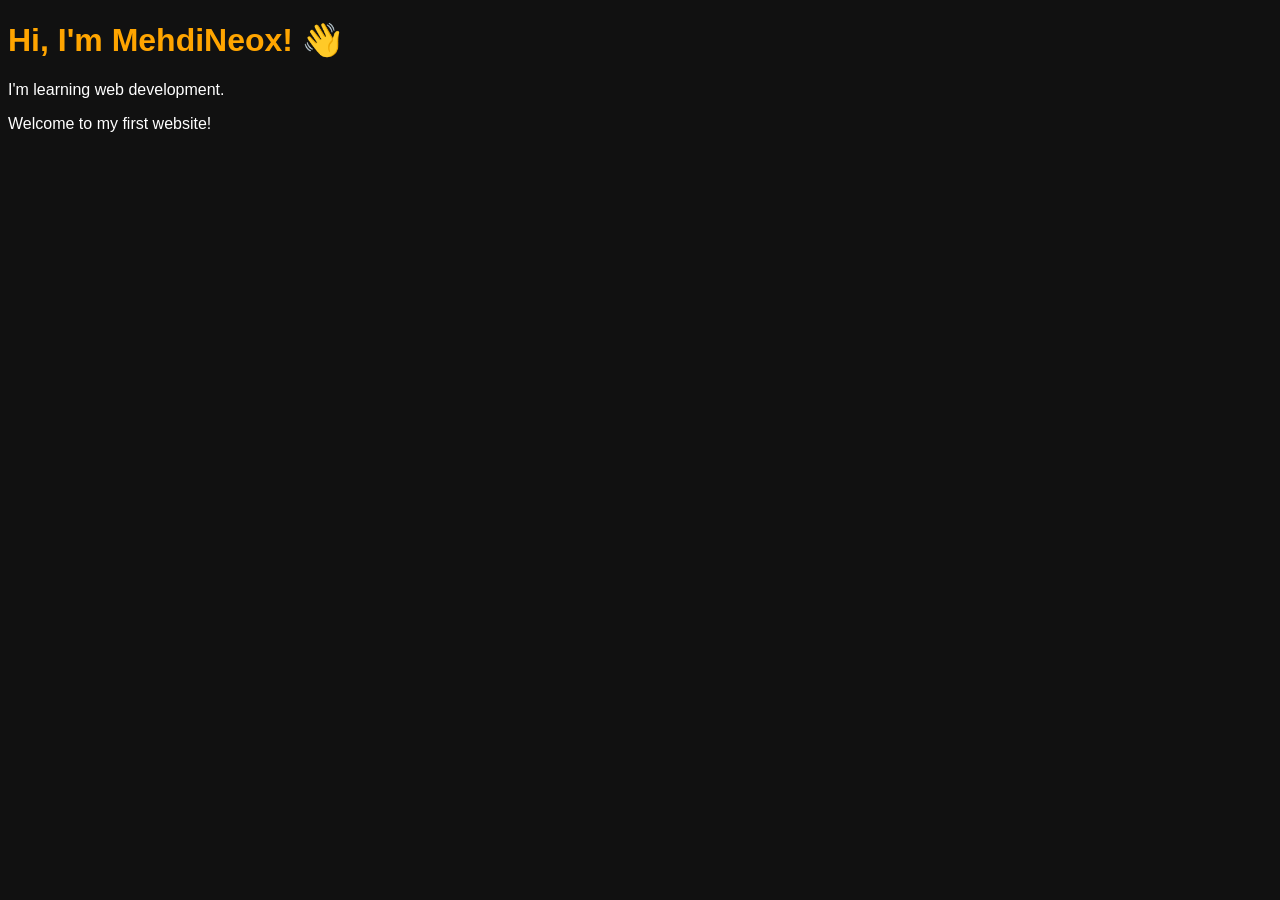
==== index.html @ 7500e45a "Rename inex.html to index.html" ====
<!DOCTYPE html>
<html lang="en">
<head>
    <meta charset="UTF-8">
    <meta name="viewport" content="width=device-width, initial-scale=1.0">
    <title>MehdiNeox</title> 
    <link rel="stylesheet" href="style.css">   
</head>
<body>
    <h1>Hi, I'm MehdiNeox! 👋</h1>
    <p>I'm learning web development.</p>
    <p>Welcome to my first website!</p>
</body>
</html>
---- style.css ----
body {
    background-color: #111111;
    color: white;
    font-family: Arial, sans-serif;
}

h1 {
    color: orange;
}
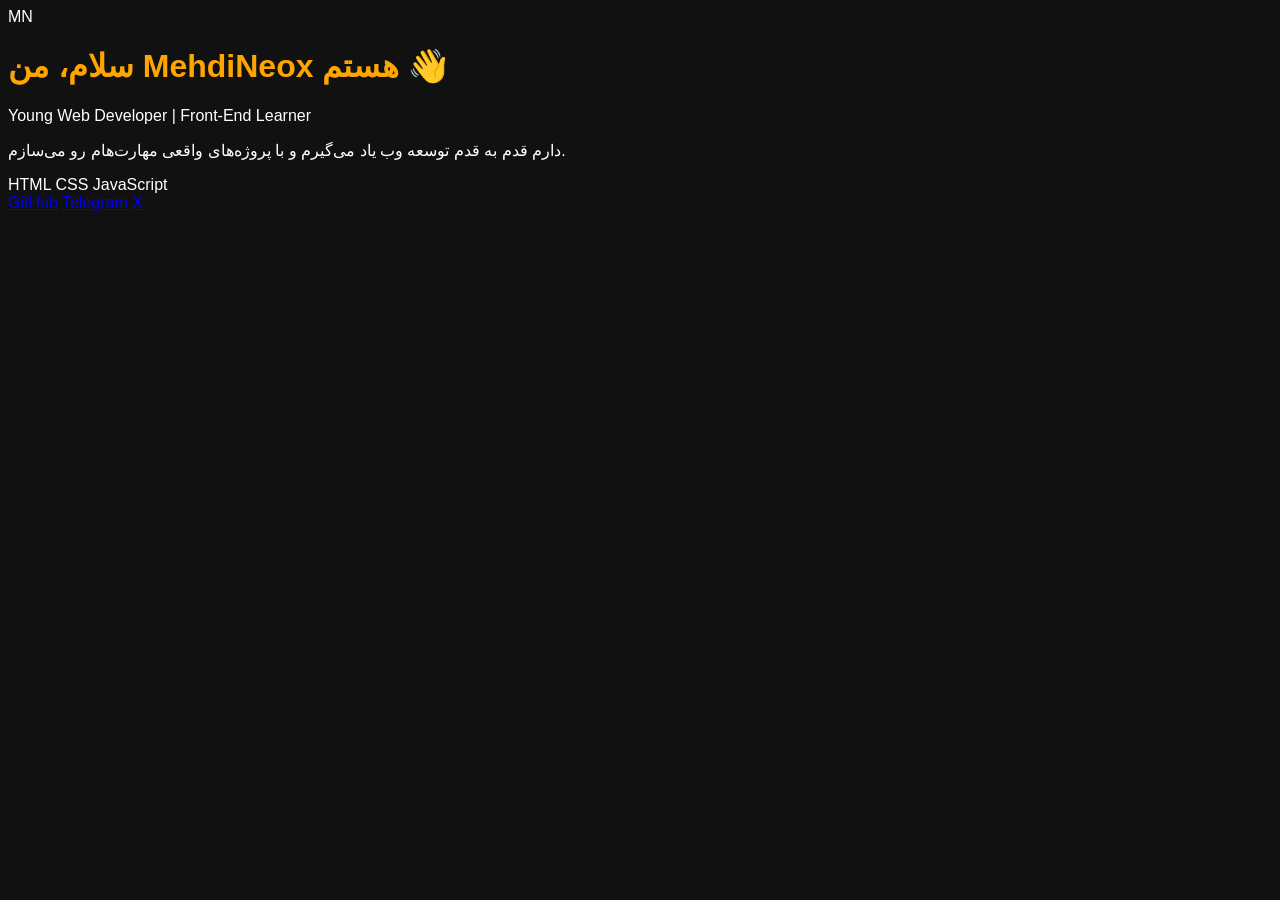
==== commit c704b2bf: "Update index.html" ====
--- a/index.html
+++ b/index.html
@@ -1,15 +1,36 @@
-
 <!DOCTYPE html>
-<html lang="en">
+<html lang="fa">
 <head>
     <meta charset="UTF-8">
     <meta name="viewport" content="width=device-width, initial-scale=1.0">
-    <title>MehdiNeox</title> 
-    <link rel="stylesheet" href="style.css">   
+    <title>MehdiNeox | Front-End Learner</title>
+    <link rel="stylesheet" href="style.css">
 </head>
 <body>
-    <h1>Hi, I'm MehdiNeox! 👋</h1>
-    <p>I'm learning web development.</p>
-    <p>Welcome to my first website!</p>
+
+    <div class="card">
+        <div class="avatar">MN</div>
+        
+        <h1>سلام، من <span>MehdiNeox</span> هستم 👋</h1>
+        
+        <p class="subtitle">Young Web Developer | Front-End Learner</p>
+        
+        <p class="description">
+            دارم قدم به قدم توسعه وب یاد می‌گیرم و با پروژه‌های واقعی مهارت‌هام رو می‌سازم.
+        </p>
+
+        <div class="skills">
+            <span>HTML</span>
+            <span>CSS</span>
+            <span class="soon">JavaScript</span>
+        </div>
+
+        <div class="links">
+            <a href="https://github.com/MehdiNeoxDeveloper" target="_blank">GitHub</a>
+            <a href="https://t.me/mehdineox" target="_blank">Telegram</a>
+            <a href="https://x.com/Mehdi_Neox" target="_blank">X</a>
+        </div>
+    </div>
+
 </body>
 </html>
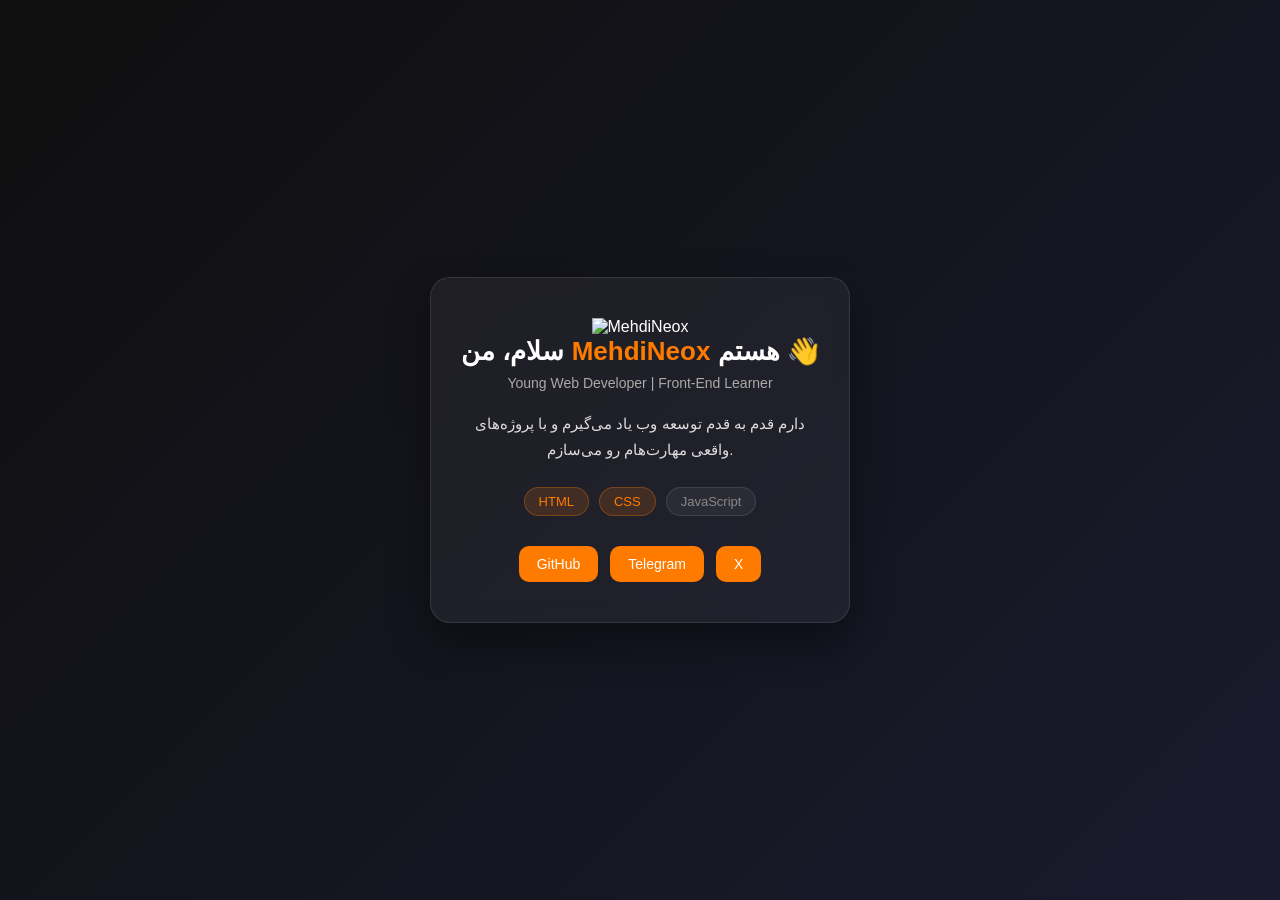
==== commit 10ab8adb: "Update index.html" ====
--- a/index.html
+++ b/index.html
@@ -9,8 +9,12 @@
 <body>
 
     <div class="card">
-        <div class="avatar">MN</div>
+        <!-- اگه عکس آپلود کردی، این خط رو فعال کن و خط بعدی رو پاک کن -->
+        <img src="avatar.jpg" alt="MehdiNeox" class="avatar-img">
         
+        <!-- اگه هنوز عکس نذاشتی، این خط رو نگه دار -->
+        <!-- <div class="avatar">MN</div> -->
+
         <h1>سلام، من <span>MehdiNeox</span> هستم 👋</h1>
         
         <p class="subtitle">Young Web Developer | Front-End Learner</p>
--- a/style.css
+++ b/style.css
@@ -1,9 +1,108 @@
+* {
+    margin: 0;
+    padding: 0;
+    box-sizing: border-box;
+}
+
 body {
-    background-color: #111111;
+    background: linear-gradient(135deg, #0f0f0f, #1a1a2e);
+    color: #ffffff;
+    font-family: 'Segoe UI', Tahoma, Geneva, Verdana, sans-serif;
+    min-height: 100vh;
+    display: flex;
+    justify-content: center;
+    align-items: center;
+    padding: 20px;
+}
+
+.card {
+    background: rgba(255, 255, 255, 0.05);
+    backdrop-filter: blur(10px);
+    border: 1px solid rgba(255, 255, 255, 0.1);
+    border-radius: 20px;
+    padding: 40px 30px;
+    max-width: 420px;
+    width: 100%;
+    text-align: center;
+    box-shadow: 0 20px 40px rgba(0, 0, 0, 0.4);
+}
+
+.avatar {
+    width: 90px;
+    height: 90px;
+    background: linear-gradient(135deg, #ff7b00, #ff4500);
+    border-radius: 50%;
+    display: flex;
+    justify-content: center;
+    align-items: center;
+    font-size: 28px;
+    font-weight: bold;
+    margin: 0 auto 20px;
     color: white;
-    font-family: Arial, sans-serif;
 }
 
 h1 {
-    color: orange;
+    font-size: 26px;
+    margin-bottom: 8px;
 }
+
+h1 span {
+    color: #ff7b00;
+}
+
+.subtitle {
+    color: #aaaaaa;
+    font-size: 14px;
+    margin-bottom: 20px;
+}
+
+.description {
+    font-size: 15px;
+    line-height: 1.7;
+    color: #dddddd;
+    margin-bottom: 25px;
+}
+
+.skills {
+    display: flex;
+    justify-content: center;
+    gap: 10px;
+    margin-bottom: 30px;
+    flex-wrap: wrap;
+}
+
+.skills span {
+    background: rgba(255, 123, 0, 0.15);
+    color: #ff7b00;
+    padding: 6px 14px;
+    border-radius: 20px;
+    font-size: 13px;
+    border: 1px solid rgba(255, 123, 0, 0.3);
+}
+
+.skills .soon {
+    background: rgba(255, 255, 255, 0.05);
+    color: #888;
+    border-color: rgba(255, 255, 255, 0.1);
+}
+
+.links {
+    display: flex;
+    justify-content: center;
+    gap: 12px;
+}
+
+.links a {
+    text-decoration: none;
+    color: white;
+    background: #ff7b00;
+    padding: 10px 18px;
+    border-radius: 10px;
+    font-size: 14px;
+    transition: 0.3s;
+}
+
+.links a:hover {
+    background: #e66a00;
+    transform: translateY(-2px);
+}
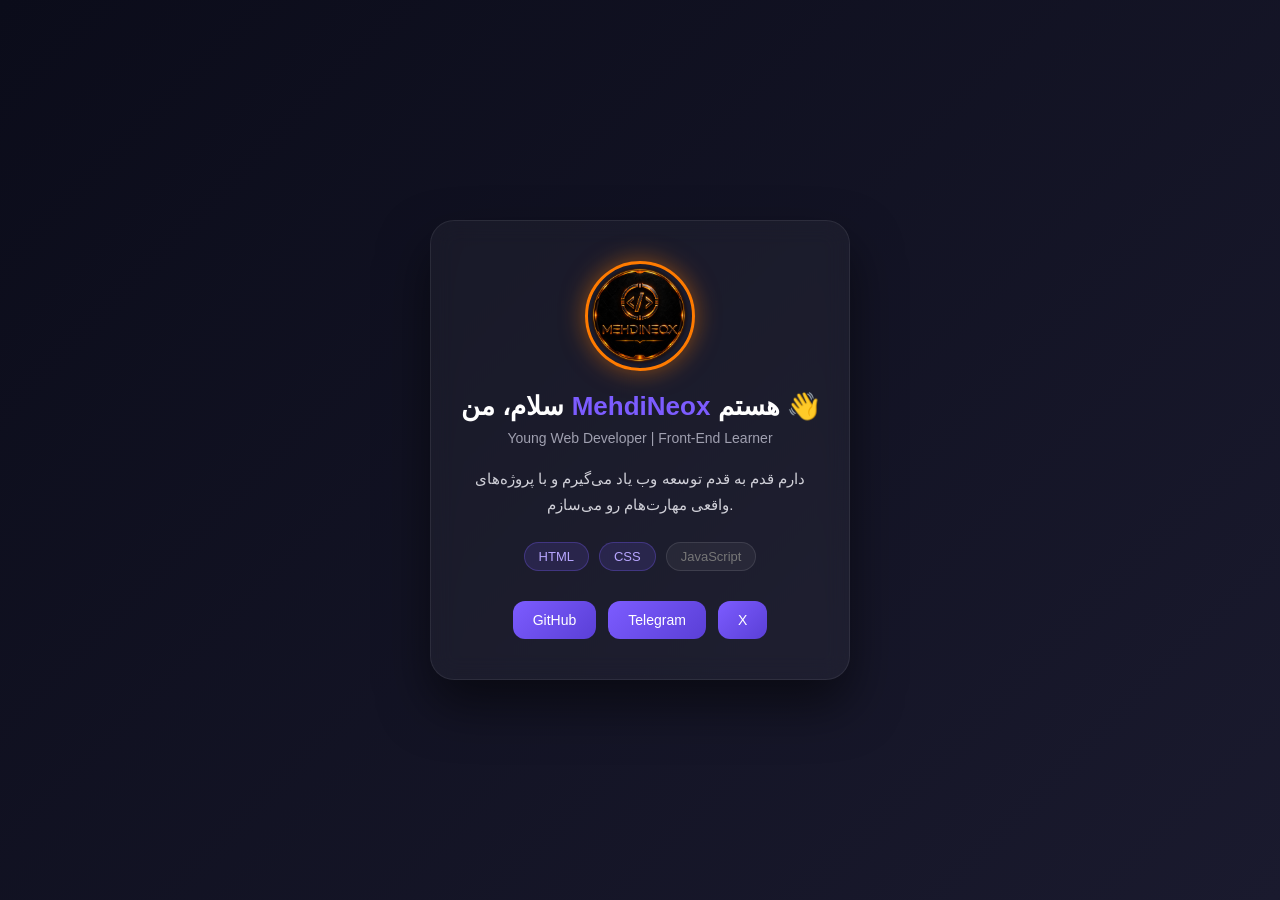
==== commit f2ed7f2b: "Update index.html" ====
--- a/index.html
+++ b/index.html
@@ -9,11 +9,7 @@
 <body>
 
     <div class="card">
-        <!-- اگه عکس آپلود کردی، این خط رو فعال کن و خط بعدی رو پاک کن -->
         <img src="avatar.jpg" alt="MehdiNeox" class="avatar-img">
-        
-        <!-- اگه هنوز عکس نذاشتی، این خط رو نگه دار -->
-        <!-- <div class="avatar">MN</div> -->
 
         <h1>سلام، من <span>MehdiNeox</span> هستم 👋</h1>
         
--- a/style.css
+++ b/style.css
@@ -5,7 +5,7 @@
 }
 
 body {
-    background: linear-gradient(135deg, #0f0f0f, #1a1a2e);
+    background: linear-gradient(135deg, #0b0c1a, #1a1a2e);
     color: #ffffff;
     font-family: 'Segoe UI', Tahoma, Geneva, Verdana, sans-serif;
     min-height: 100vh;
@@ -16,26 +16,39 @@
 }
 
 .card {
-    background: rgba(255, 255, 255, 0.05);
-    backdrop-filter: blur(10px);
-    border: 1px solid rgba(255, 255, 255, 0.1);
-    border-radius: 20px;
+    background: rgba(255, 255, 255, 0.04);
+    backdrop-filter: blur(12px);
+    border: 1px solid rgba(255, 255, 255, 0.08);
+    border-radius: 24px;
     padding: 40px 30px;
     max-width: 420px;
     width: 100%;
     text-align: center;
-    box-shadow: 0 20px 40px rgba(0, 0, 0, 0.4);
+    box-shadow: 0 25px 50px rgba(0, 0, 0, 0.5);
 }
 
+/* آواتار با عکس */
+.avatar-img {
+    width: 110px;
+    height: 110px;
+    border-radius: 50%;
+    object-fit: cover;
+    border: 3px solid #ff7b00;
+    margin: 0 auto 20px;
+    display: block;
+    box-shadow: 0 0 25px rgba(255, 123, 0, 0.5);
+}
+
+/* آواتار حروفی (اگه عکس نداشتی) */
 .avatar {
-    width: 90px;
-    height: 90px;
-    background: linear-gradient(135deg, #ff7b00, #ff4500);
+    width: 100px;
+    height: 100px;
+    background: linear-gradient(135deg, #7c5cff, #00d2ff);
     border-radius: 50%;
     display: flex;
     justify-content: center;
     align-items: center;
-    font-size: 28px;
+    font-size: 30px;
     font-weight: bold;
     margin: 0 auto 20px;
     color: white;
@@ -47,11 +60,11 @@
 }
 
 h1 span {
-    color: #ff7b00;
+    color: #7c5cff;
 }
 
 .subtitle {
-    color: #aaaaaa;
+    color: #a0a0b0;
     font-size: 14px;
     margin-bottom: 20px;
 }
@@ -59,7 +72,7 @@
 .description {
     font-size: 15px;
     line-height: 1.7;
-    color: #dddddd;
+    color: #d0d0d8;
     margin-bottom: 25px;
 }
 
@@ -72,17 +85,17 @@
 }
 
 .skills span {
-    background: rgba(255, 123, 0, 0.15);
-    color: #ff7b00;
+    background: rgba(124, 92, 255, 0.15);
+    color: #b8a6ff;
     padding: 6px 14px;
     border-radius: 20px;
     font-size: 13px;
-    border: 1px solid rgba(255, 123, 0, 0.3);
+    border: 1px solid rgba(124, 92, 255, 0.3);
 }
 
 .skills .soon {
     background: rgba(255, 255, 255, 0.05);
-    color: #888;
+    color: #777;
     border-color: rgba(255, 255, 255, 0.1);
 }
 
@@ -95,14 +108,14 @@
 .links a {
     text-decoration: none;
     color: white;
-    background: #ff7b00;
-    padding: 10px 18px;
-    border-radius: 10px;
+    background: linear-gradient(135deg, #7c5cff, #5a3fd6);
+    padding: 11px 20px;
+    border-radius: 12px;
     font-size: 14px;
     transition: 0.3s;
 }
 
 .links a:hover {
-    background: #e66a00;
-    transform: translateY(-2px);
-}
+    transform: translateY(-3px);
+    box-shadow: 0 8px 20px rgba(124, 92, 255, 0.4);
+    }
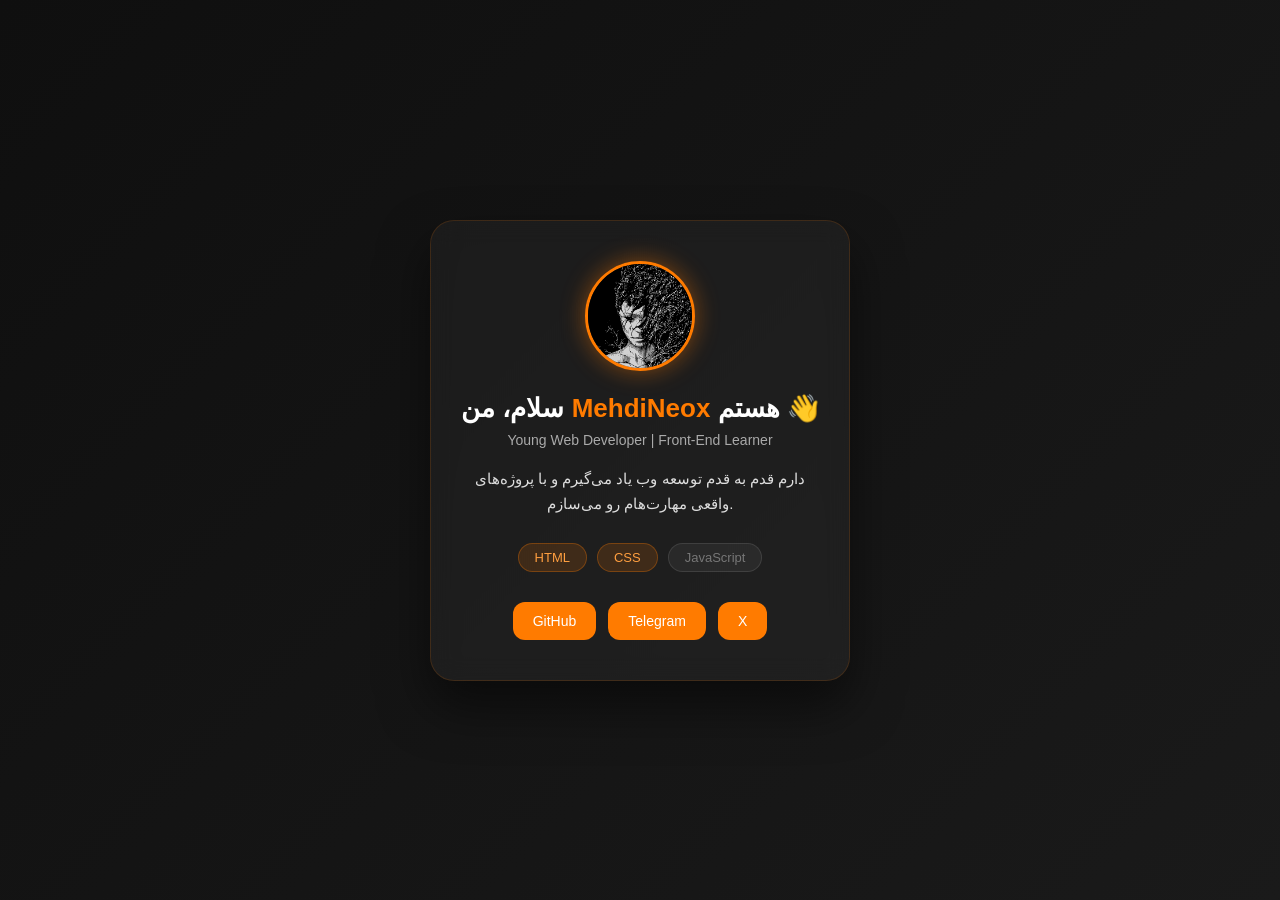
==== commit 2401a264: "Update index.html" ====
--- a/index.html
+++ b/index.html
@@ -9,7 +9,7 @@
 <body>
 
     <div class="card">
-        <img src="avatar.jpg" alt="MehdiNeox" class="avatar-img">
+        <img src="avatar.gif" alt="MehdiNeox" class="avatar-img">
 
         <h1>سلام، من <span>MehdiNeox</span> هستم 👋</h1>
         
--- a/style.css
+++ b/style.css
@@ -5,7 +5,7 @@
 }
 
 body {
-    background: linear-gradient(135deg, #0b0c1a, #1a1a2e);
+    background: linear-gradient(135deg, #0f0f0f, #1a1a1a);
     color: #ffffff;
     font-family: 'Segoe UI', Tahoma, Geneva, Verdana, sans-serif;
     min-height: 100vh;
@@ -18,7 +18,7 @@
 .card {
     background: rgba(255, 255, 255, 0.04);
     backdrop-filter: blur(12px);
-    border: 1px solid rgba(255, 255, 255, 0.08);
+    border: 1px solid rgba(255, 123, 0, 0.15);
     border-radius: 24px;
     padding: 40px 30px;
     max-width: 420px;
@@ -27,31 +27,16 @@
     box-shadow: 0 25px 50px rgba(0, 0, 0, 0.5);
 }
 
-/* آواتار با عکس */
+/* آواتار */
 .avatar-img {
     width: 110px;
     height: 110px;
     border-radius: 50%;
     object-fit: cover;
     border: 3px solid #ff7b00;
-    margin: 0 auto 20px;
+    margin: 0 auto 22px;
     display: block;
-    box-shadow: 0 0 25px rgba(255, 123, 0, 0.5);
-}
-
-/* آواتار حروفی (اگه عکس نداشتی) */
-.avatar {
-    width: 100px;
-    height: 100px;
-    background: linear-gradient(135deg, #7c5cff, #00d2ff);
-    border-radius: 50%;
-    display: flex;
-    justify-content: center;
-    align-items: center;
-    font-size: 30px;
-    font-weight: bold;
-    margin: 0 auto 20px;
-    color: white;
+    box-shadow: 0 0 25px rgba(255, 123, 0, 0.45);
 }
 
 h1 {
@@ -60,20 +45,20 @@
 }
 
 h1 span {
-    color: #7c5cff;
+    color: #ff7b00;
 }
 
 .subtitle {
-    color: #a0a0b0;
+    color: #aaaaaa;
     font-size: 14px;
-    margin-bottom: 20px;
+    margin-bottom: 18px;
 }
 
 .description {
     font-size: 15px;
     line-height: 1.7;
-    color: #d0d0d8;
-    margin-bottom: 25px;
+    color: #dddddd;
+    margin-bottom: 26px;
 }
 
 .skills {
@@ -85,12 +70,12 @@
 }
 
 .skills span {
-    background: rgba(124, 92, 255, 0.15);
-    color: #b8a6ff;
-    padding: 6px 14px;
+    background: rgba(255, 123, 0, 0.15);
+    color: #ff9f40;
+    padding: 6px 16px;
     border-radius: 20px;
     font-size: 13px;
-    border: 1px solid rgba(124, 92, 255, 0.3);
+    border: 1px solid rgba(255, 123, 0, 0.3);
 }
 
 .skills .soon {
@@ -108,14 +93,16 @@
 .links a {
     text-decoration: none;
     color: white;
-    background: linear-gradient(135deg, #7c5cff, #5a3fd6);
+    background: #ff7b00;
     padding: 11px 20px;
     border-radius: 12px;
     font-size: 14px;
     transition: 0.3s;
+    font-weight: 500;
 }
 
 .links a:hover {
+    background: #e66a00;
     transform: translateY(-3px);
-    box-shadow: 0 8px 20px rgba(124, 92, 255, 0.4);
-    }
+    box-shadow: 0 8px 20px rgba(255, 123, 0, 0.35);
+}
